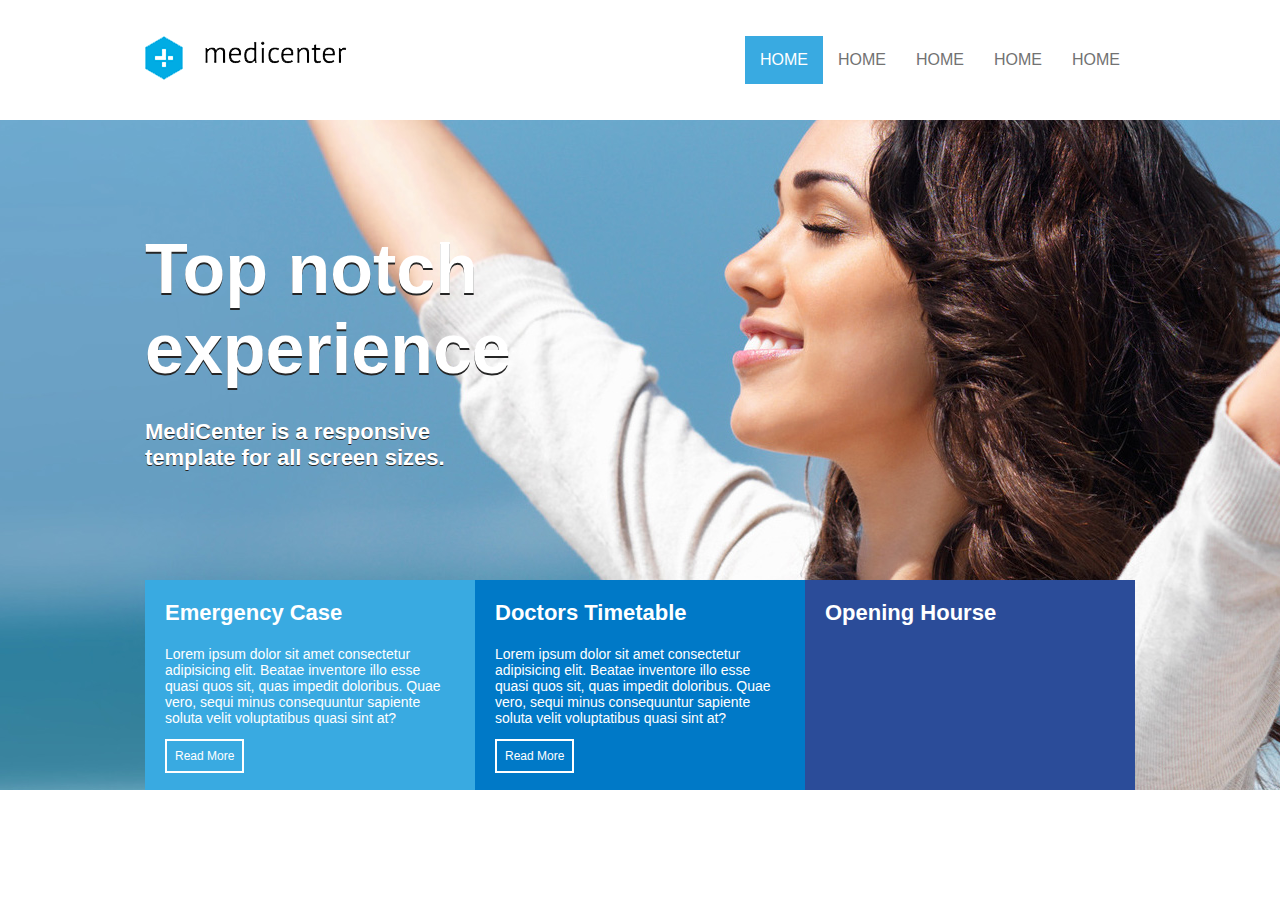
==== public/index.html @ ee2809b4 "layout completo ate o banner" ====
<!DOCTYPE html>
<html lang="pt-BR">

<head>
    <meta charset="UTF-8">
    <meta http-equiv="X-UA-Compatible" content="IE=edge">
    <meta name="viewport" content="width=device-width,user-scalable=0">
    <title>MediCenter</title>
    <link rel="stylesheet" href="./css/style.css">
</head>

<body>
    <header>
        <div class="container">
            <div class="logo">
                <a href="#"><img src="./img/logo.png" alt="logo"></a>
            </div>
            <div class="menu">
                <nav>
                    <ul>
                        <li class="ativo"><a href="#">HOME</a></li>
                        <li><a href="#">HOME</a></li>
                        <li><a href="#">HOME</a></li>
                        <li><a href="#">HOME</a></li>
                        <li><a href="#">HOME</a></li>
                    </ul>
                </nav>
            </div>
        </div>

    </header>
    <section id="banner">
        <div class="container column">
            <div class="textoBanner">
                <h1>Top notch experience</h1>
                <h2>MediCenter is a responsive template for all screen sizes.</h2>
            </div>
            <div class="cardsBanner">
                <div class="card" id="card1">
                    <h3 class="tituloCard">Emergency Case</h3>
                    <p class="descCard">Lorem ipsum dolor sit amet consectetur adipisicing elit. Beatae inventore illo esse quasi quos
                        sit, quas impedit doloribus. Quae vero, sequi minus consequuntur sapiente soluta velit
                        voluptatibus quasi sint at?</p>
                        <a href="#" class="btnCard">Read More</a>
                </div>
                <div class="card" id="card2">
                    <h3 class="tituloCard">Doctors Timetable</h3>
                    <p class="descCard">Lorem ipsum dolor sit amet consectetur adipisicing elit. Beatae inventore illo esse quasi quos
                        sit, quas impedit doloribus. Quae vero, sequi minus consequuntur sapiente soluta velit
                        voluptatibus quasi sint at?</p>
                        <a href="#" class="btnCard">Read More</a>
                </div>
                <div class="card" id="card3">
                    <h3 class="tituloCard">Opening Hourse</h3>
                </div>
            </div>
        </div>
    </section>


    <script src="./js/script.js"></script>
</body>

</html>
---- public/css/style.css ----
*{
    margin: 0;
    padding: 0;
    box-sizing: border-box;
    font-family: Arial;
}
header{
    display: flex;
    justify-content: center;
    height: 120px;
}
.container{
    width: 990px;
    display: flex;
    justify-content: space-between;
}
.logo{
    display: flex;
    align-items: center;
}
.menu{
    display: flex;
    align-items: center;
}
.ativo a, nav a:hover{
    background-color: #39aae1;
    color:#fff;
}
nav ul{
    display: flex;
}
nav li{
    list-style: none;
}
nav a{
    display: block;
    text-decoration: none;
    padding: 15px;
    text-transform: uppercase;
    color:#727272;
}
/*---------------------------*/
/*BANNER CENTRAL*/
.column{
    flex-direction: column;
}
#banner{
    display: flex;
    justify-content: center;
    background-image: url("../img/img1.jpg");
    background-position: center;
    background-size: cover;
    height: 670px;
}
#banner .textoBanner{
    display: flex;
    flex-direction: column;
    justify-content: center;
    flex: 1;
}
#banner .textoBanner h1{
    color: #fff;
    font-size: 70px;
    text-shadow: 0 2px 0 #252525;
    max-width: 350px;
}
#banner .textoBanner h2{
    color: #fff;
    font-size: 22px;
    text-shadow: 0 1px 0 #252525;
    max-width: 330px;
    margin-top: 30px;
}
#banner .cardsBanner{
    display: flex;
    background-color: brown;
    height: 210px;
}
.card{
    flex: 1;
    color: #fff;
    padding: 20px;
}
.tituloCard{
    font-size: 22px;
}
.descCard{
    font-size: 14px;
    margin: 20px 0;
   
}
.btnCard{
    border: 2px solid #fff;
    text-decoration: none;
    padding: 8px;
    margin-top: 5px;
    font-size: 12px;
    color:#fff;
}

#card1{
    background-color: #39aae1;
}
#card2{
    background-color: #0079c7;
}#card3{
    background-color: #2b4c99;
}
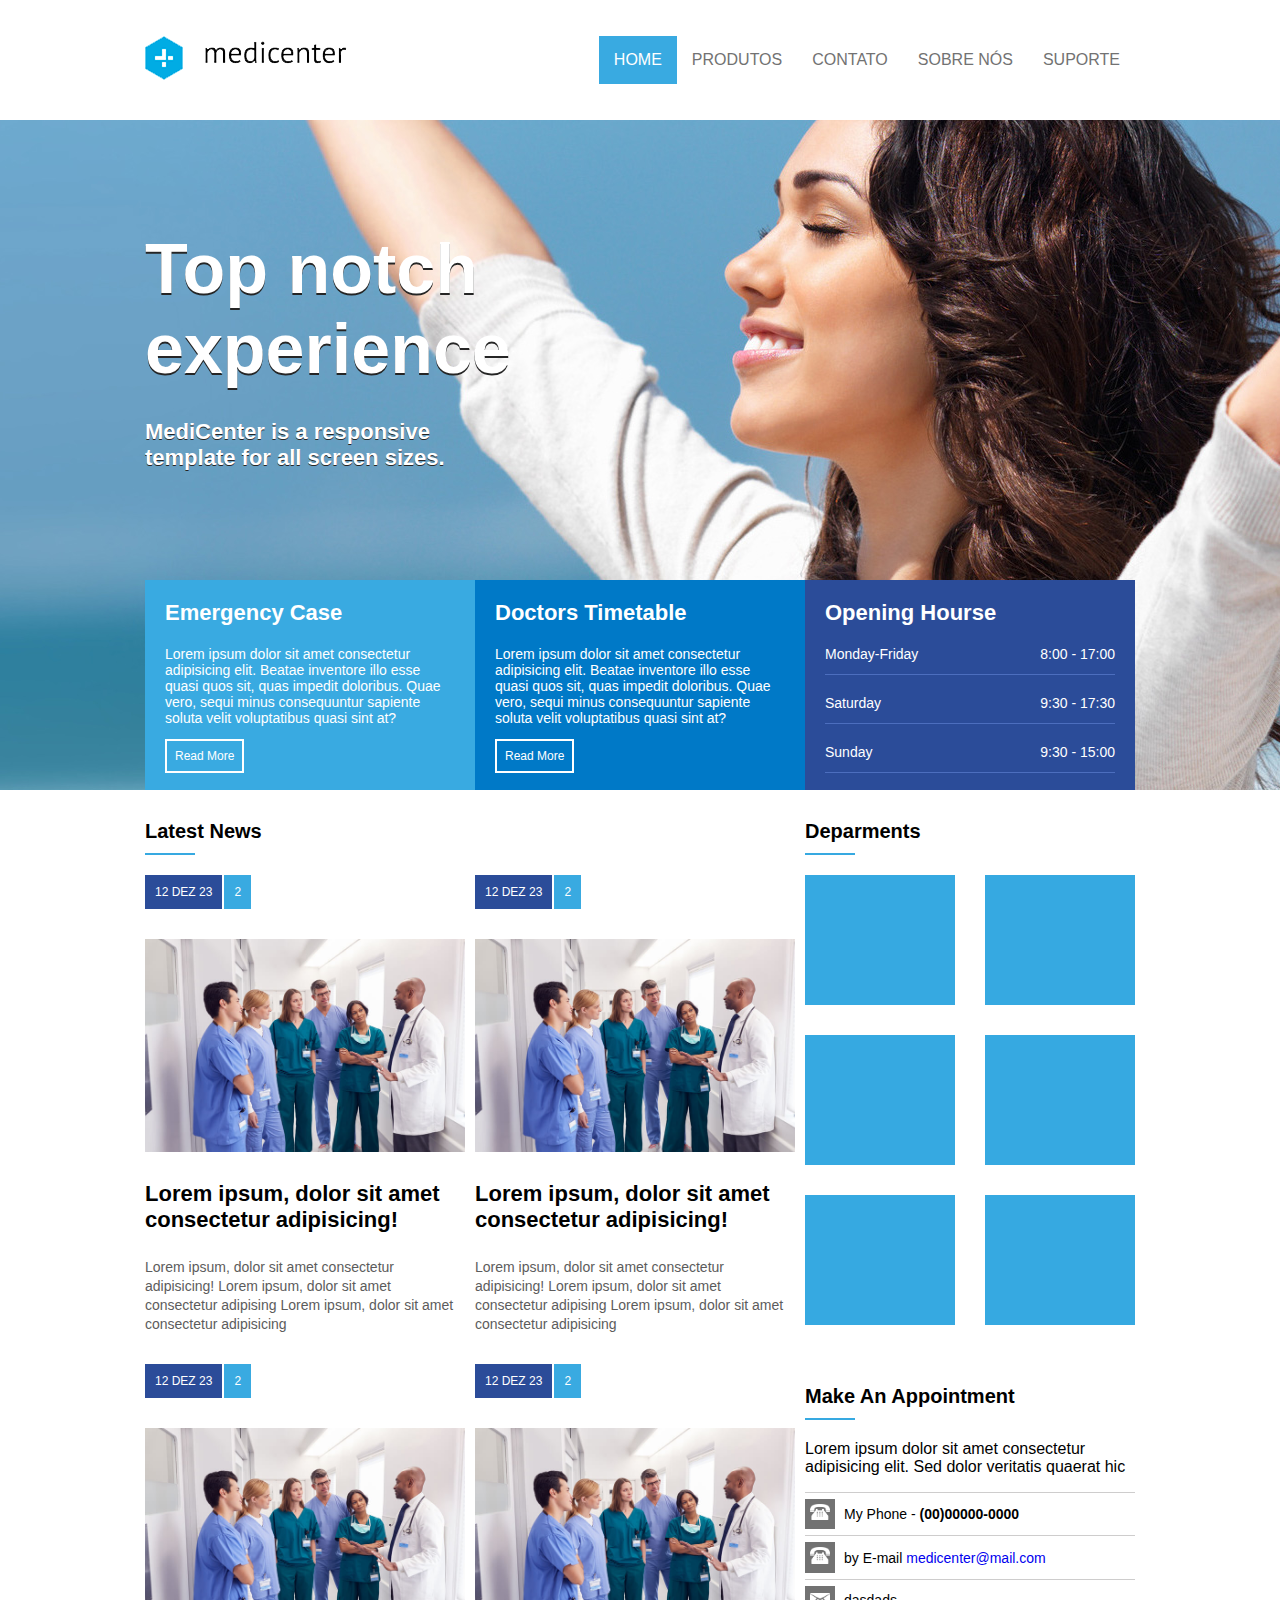
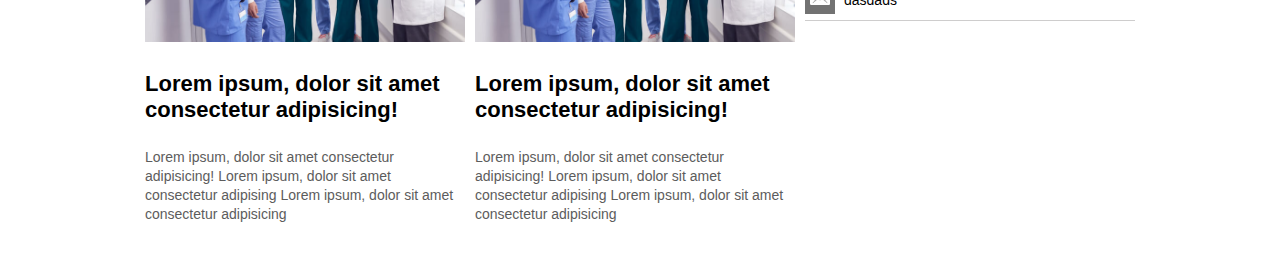
==== commit e28ad18b: "Criado aside e conteudo de artigos" ====
--- a/public/index.html
+++ b/public/index.html
@@ -19,16 +19,17 @@
                 <nav>
                     <ul>
                         <li class="ativo"><a href="#">HOME</a></li>
-                        <li><a href="#">HOME</a></li>
-                        <li><a href="#">HOME</a></li>
-                        <li><a href="#">HOME</a></li>
-                        <li><a href="#">HOME</a></li>
+                        <li><a href="#">PRODUTOS</a></li>
+                        <li><a href="#">CONTATO</a></li>
+                        <li><a href="#">SOBRE NÓS</a></li>
+                        <li><a href="#">SUPORTE</a></li>
                     </ul>
                 </nav>
             </div>
         </div>
 
     </header>
+    <!--AREA DO BANNER -->
     <section id="banner">
         <div class="container column">
             <div class="textoBanner">
@@ -38,24 +39,194 @@
             <div class="cardsBanner">
                 <div class="card" id="card1">
                     <h3 class="tituloCard">Emergency Case</h3>
-                    <p class="descCard">Lorem ipsum dolor sit amet consectetur adipisicing elit. Beatae inventore illo esse quasi quos
+                    <p class="descCard">Lorem ipsum dolor sit amet consectetur adipisicing elit. Beatae inventore illo
+                        esse quasi quos
                         sit, quas impedit doloribus. Quae vero, sequi minus consequuntur sapiente soluta velit
                         voluptatibus quasi sint at?</p>
-                        <a href="#" class="btnCard">Read More</a>
+                    <a href="#" class="btnCard">Read More</a>
                 </div>
                 <div class="card" id="card2">
                     <h3 class="tituloCard">Doctors Timetable</h3>
-                    <p class="descCard">Lorem ipsum dolor sit amet consectetur adipisicing elit. Beatae inventore illo esse quasi quos
+                    <p class="descCard">Lorem ipsum dolor sit amet consectetur adipisicing elit. Beatae inventore illo
+                        esse quasi quos
                         sit, quas impedit doloribus. Quae vero, sequi minus consequuntur sapiente soluta velit
                         voluptatibus quasi sint at?</p>
-                        <a href="#" class="btnCard">Read More</a>
+                    <a href="#" class="btnCard">Read More</a>
                 </div>
                 <div class="card" id="card3">
                     <h3 class="tituloCard">Opening Hourse</h3>
+                    <div class="descCard descCard3">
+                        <span>Monday-Friday</span>
+                        <span>8:00 - 17:00</span>
+                    </div>
+                    <div class="descCard descCard3">
+                        <span>Saturday </span>
+                        <span>9:30 - 17:30</span>
+                    </div>
+                    <div class="descCard descCard3">
+                        <span>Sunday</span>
+                        <span>9:30 - 15:00</span>
+                    </div>
                 </div>
             </div>
         </div>
     </section>
+    <!-- -->
+    <!--AREA PRINCIPAL DA PAGINA-->
+    <section id="conteudoPrincipal">
+        <div class="container">
+            <section id="boxArtigos">
+                <!--TITULO NOTICAS(ARTIGOS)-->
+                <div class="artigo">
+                    <div class="boxTituloCp">
+                        <span>Latest News</span>
+                        <div class="barraTituloCp"></div>
+                    </div>
+                    <div id="boxConteudoArtigos">
+                        <article>
+                            <a href="">
+                            <div class="boxDataArtigo">
+                                <div class="dataArtigo">12 DEZ 23</div>
+                                <div class="comentArtigo">2</div>
+                            </div>
+
+                            <div class="thumbnail_artigo">
+                                <img src="./img/imgArtigo.jpg" />
+                            </div>
+                            <div class="tituloArtigo">
+                                <span>Lorem ipsum, dolor sit amet consectetur adipisicing!</span>
+                            </div>
+                            <div class="resumoArtigo">
+                                <p>Lorem ipsum, dolor sit amet consectetur adipisicing!
+                                    Lorem ipsum, dolor sit amet consectetur adipising
+                                    Lorem ipsum, dolor sit amet consectetur adipisicing
+                                </p>
+                            </div>
+                        </a>
+                        </article>
+                        <article>
+                            <a href="">
+                            <div class="boxDataArtigo">
+                                <div class="dataArtigo">12 DEZ 23</div>
+                                <div class="comentArtigo">2</div>
+                            </div>
+
+                            <div class="thumbnail_artigo">
+                                <img src="./img/imgArtigo.jpg" />
+                            </div>
+                            <div class="tituloArtigo">
+                                <span>Lorem ipsum, dolor sit amet consectetur adipisicing!</span>
+                            </div>
+                            <div class="resumoArtigo">
+                                <p>Lorem ipsum, dolor sit amet consectetur adipisicing!
+                                    Lorem ipsum, dolor sit amet consectetur adipising
+                                    Lorem ipsum, dolor sit amet consectetur adipisicing
+                                </p>
+                            </div>
+                        </a>
+                        </article>
+                        <article>
+                            <a href="">
+                            <div class="boxDataArtigo">
+                                <div class="dataArtigo">12 DEZ 23</div>
+                                <div class="comentArtigo">2</div>
+                            </div>
+
+                            <div class="thumbnail_artigo">
+                                <img src="./img/imgArtigo.jpg" />
+                            </div>
+                            <div class="tituloArtigo">
+                                <span>Lorem ipsum, dolor sit amet consectetur adipisicing!</span>
+                            </div>
+                            <div class="resumoArtigo">
+                                <p>Lorem ipsum, dolor sit amet consectetur adipisicing!
+                                    Lorem ipsum, dolor sit amet consectetur adipising
+                                    Lorem ipsum, dolor sit amet consectetur adipisicing
+                                </p>
+                            </div>
+                        </a>
+                        </article>
+                        <article>
+                            <a href="">
+                            <div class="boxDataArtigo">
+                                <div class="dataArtigo">12 DEZ 23</div>
+                                <div class="comentArtigo">2</div>
+                            </div>
+
+                            <div class="thumbnail_artigo">
+                                <img src="./img/imgArtigo.jpg" />
+                            </div>
+                            <div class="tituloArtigo">
+                                <span>Lorem ipsum, dolor sit amet consectetur adipisicing!</span>
+                            </div>
+                            <div class="resumoArtigo">
+                                <p>Lorem ipsum, dolor sit amet consectetur adipisicing!
+                                    Lorem ipsum, dolor sit amet consectetur adipising
+                                    Lorem ipsum, dolor sit amet consectetur adipisicing
+                                </p>
+                            </div>
+                        </a>
+                        </article>
+                    </div>
+                </div>
+
+
+            </section>
+
+            <!--AREA DO ASIDE-->
+            <aside>
+                <div class="containerWidget">
+                    <div class="boxTituloCp">
+                        <span>Deparments</span>
+                        <div class="barraTituloCp"></div>
+                    </div>
+
+                    <div class="boxConteudoWidget">
+                        <div class="blocos"></div>
+                        <div class="blocos"></div>
+                        <div class="blocos"></div>
+                        <div class="blocos"></div>
+                        <div class="blocos"></div>
+                        <div class="blocos"></div>
+                    </div>
+                </div>
+                <div class="containerWidget">
+                    <div class="boxTituloCp">
+                        <span>Make An Appointment</span>
+                        <div class="barraTituloCp"></div>
+                    </div>
+                    <div class="boxConteudoWidget">
+                        <div id="descMake">
+                            <p>Lorem ipsum dolor sit amet consectetur
+                                adipisicing elit. Sed dolor veritatis quaerat hic
+                            </p>
+                        </div>
+                        <div id="containerContato">
+                            <div class="boxContato">
+                                <div class="iconContato">
+                                    <img src="./img/icon_phone.png" alt="iconContato" />
+                                </div>
+                                <span>My Phone - <strong>(00)00000-0000</strong></span>
+                            </div>
+                            <div class="boxContato">
+                                <div class="iconContato">
+                                    <img src="./img/icon_phone.png" alt="iconContato" />
+                                </div>
+                                <span>by E-mail <a href="#">medicenter@mail.com</a></span>
+                            </div>
+                            <div class="boxContato">
+                                <div class="iconContato">
+                                    <img src="./img/icon_mail.png" alt="iconContato" />
+                                </div>
+                                <span>dasdads</span>
+                            </div>
+                        </div>
+                    </div>
+                </div>
+            </aside>
+
+        </div>
+    </section>
 
 
     <script src="./js/script.js"></script>
--- a/public/css/style.css
+++ b/public/css/style.css
@@ -97,6 +97,14 @@
     font-size: 12px;
     color:#fff;
 }
+.descCard3{
+    display: flex;
+    justify-content: space-between;
+    align-items: center;
+    border-bottom: 1px solid #4c6ebe;
+    padding-bottom: 12px;
+
+}
 
 #card1{
     background-color: #39aae1;
@@ -105,4 +113,135 @@
     background-color: #0079c7;
 }#card3{
     background-color: #2b4c99;
-}+}
+/*------------------------------------------------*/
+/*ASIDE*/
+/*TITULOS DO BOX PRINCIPAL*/
+.boxTituloCp{
+    display: flex;
+    flex-direction: column;
+    justify-content: start;
+    margin-top: 30px;
+    margin-bottom: 20px;
+}
+.boxTituloCp span{
+    color: #000;
+    font-size: 20px;
+    font-weight: bold;
+}
+.barraTituloCp{
+    width: 50px;
+    height: 2px;
+    background-color: #36a9e1;
+    margin-top: 10px;
+}
+/*---------------------------------------------------*/
+/*CONTEUDO PRINCIPAL DO SITE*/
+#conteudoPrincipal{
+    display: flex;
+    justify-content: center;
+}
+#conteudoPrincipal #boxArtigos{
+    flex: 2;
+}
+
+#conteudoPrincipal aside{
+    flex: 1;
+}
+
+.boxConteudoWidget {
+    display: flex;
+    flex-wrap: wrap;
+    justify-content: space-between;
+}
+.boxConteudoWidget .blocos{
+    width: 150px;
+    height: 130px;
+    background-color:  #36a9e1;
+    margin-bottom: 30px;
+}
+#containerContato{
+    display: flex;
+    flex-direction: column;
+    justify-content: space-between;
+    width: 100%;
+}
+.boxContato{
+    display: flex;
+    justify-content: start;
+    align-items: center;
+    border-bottom: 1px solid #cecdcd;
+    padding: 6px 0;
+}
+.boxContato span,.boxContato strong{
+    font-size: 14px;
+}
+.boxContato .iconContato{
+    background-color: #727272;
+    width: 30px;
+    padding: 5px;
+    margin-right: 9px;
+}
+.iconContato img{
+    width: 100%;
+}
+.boxContato span a{
+    text-decoration: none;
+}
+#descMake{
+    border-bottom: 1px solid #cecdcd;
+}
+#descMake p{
+    margin-bottom: 16px;
+    font-size: 16px;
+}
+
+
+/*SECAO DOS ARTIGOS*/
+#boxConteudoArtigos{
+    display: flex;
+    flex-wrap: wrap;
+}
+article{
+    flex: 1;    
+    min-width: 300px;
+    margin-right: 10px;
+}
+article a{
+    text-decoration: none;
+}
+article .boxDataArtigo{
+    display: flex;
+}
+article .dataArtigo{
+    background-color: #2b4c99;
+    color: #fff;
+    font-size: 12px;
+    padding: 10px;
+    margin-right: 2px;
+}
+article .comentArtigo{
+    background-color: #39aae1;
+    color: #fff;
+    font-size: 12px;
+    padding: 10px;
+}
+article .thumbnail_artigo{
+    margin-top: 30px;
+}
+article .thumbnail_artigo img{
+    width: 100%;
+    height: auto;
+}
+article .tituloArtigo{
+    margin: 25px 0;
+    font-size: 22px;
+    font-weight: bold;
+    color:#000;
+}
+article .resumoArtigo{
+    font-size: 14px;
+    color: #5c5c5c;
+    line-height: 19px;
+    margin-bottom: 30px;
+}
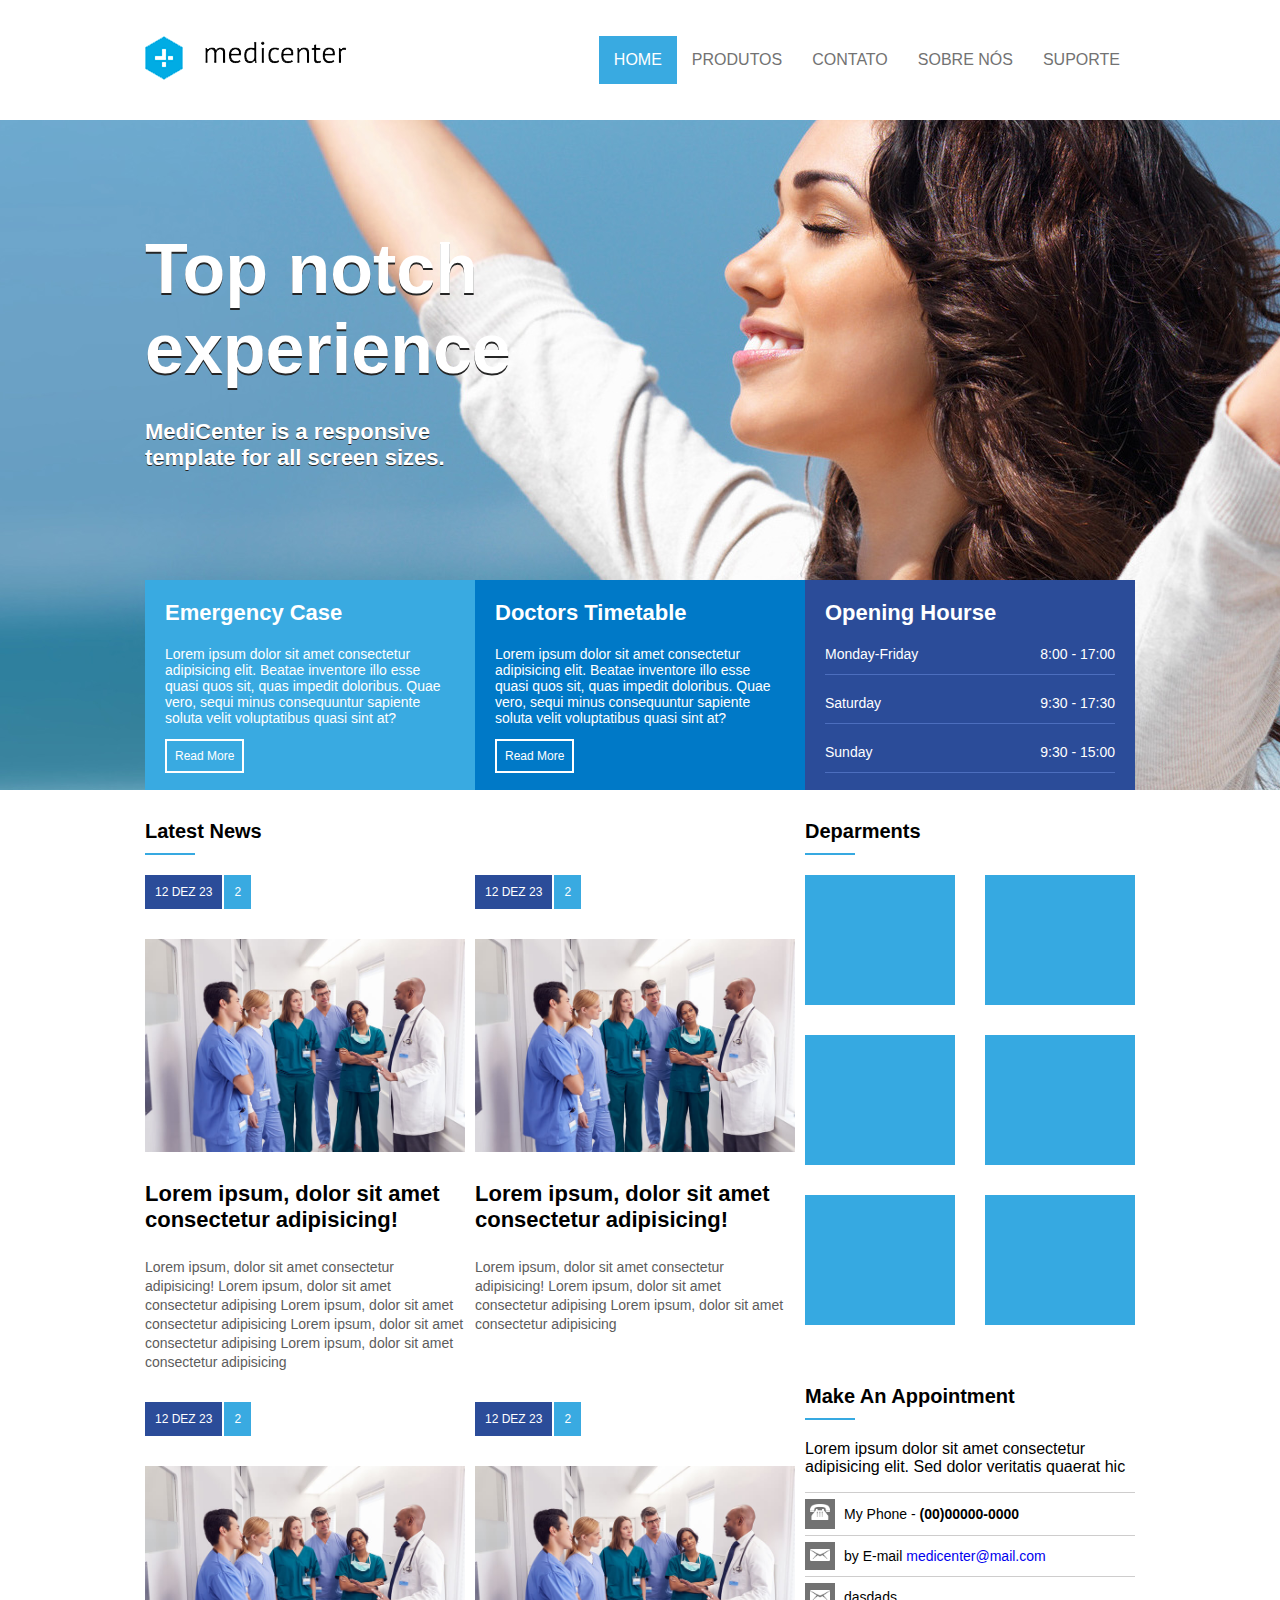
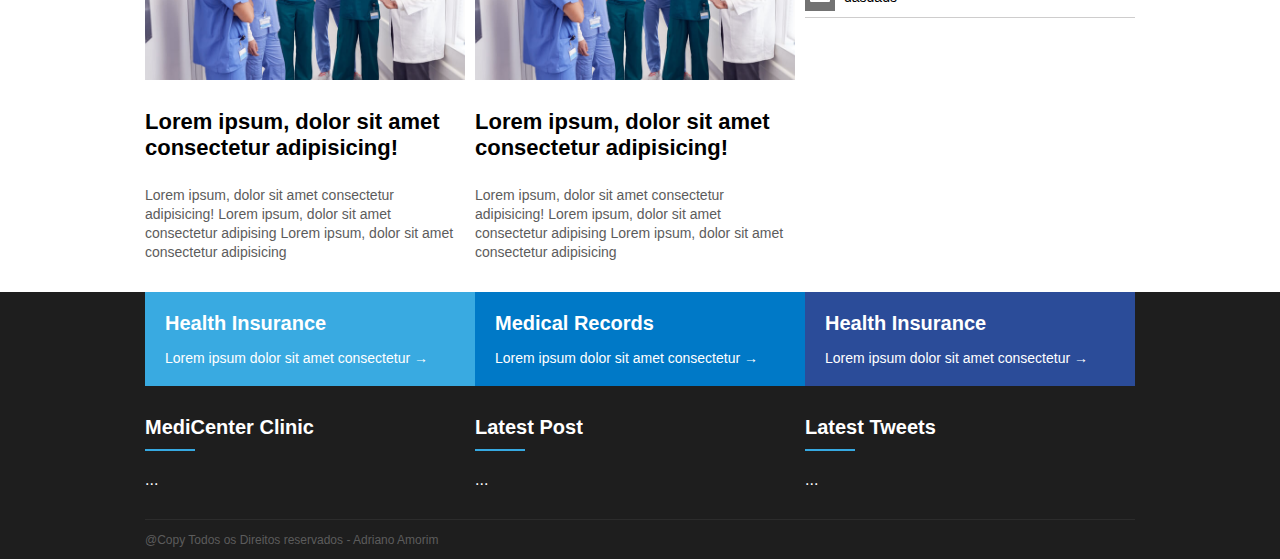
==== commit 566c2a48: "Implementando o Footer" ====
--- a/public/index.html
+++ b/public/index.html
@@ -100,6 +100,8 @@
                                 <p>Lorem ipsum, dolor sit amet consectetur adipisicing!
                                     Lorem ipsum, dolor sit amet consectetur adipising
                                     Lorem ipsum, dolor sit amet consectetur adipisicing
+                                    Lorem ipsum, dolor sit amet consectetur adipising
+                                    Lorem ipsum, dolor sit amet consectetur adipisicing
                                 </p>
                             </div>
                         </a>
@@ -204,19 +206,19 @@
                         <div id="containerContato">
                             <div class="boxContato">
                                 <div class="iconContato">
-                                    <img src="./img/icon_phone.png" alt="iconContato" />
+                                    <img src="./img/icon_phone.png" alt="iconTel" />
                                 </div>
                                 <span>My Phone - <strong>(00)00000-0000</strong></span>
                             </div>
                             <div class="boxContato">
                                 <div class="iconContato">
-                                    <img src="./img/icon_phone.png" alt="iconContato" />
+                                    <img src="./img/icon_mail.png" alt="iconMail" />
                                 </div>
                                 <span>by E-mail <a href="#">medicenter@mail.com</a></span>
                             </div>
                             <div class="boxContato">
                                 <div class="iconContato">
-                                    <img src="./img/icon_mail.png" alt="iconContato" />
+                                    <img src="./img/icon_mail.png" alt="iconForm" />
                                 </div>
                                 <span>dasdads</span>
                             </div>
@@ -227,6 +229,56 @@
 
         </div>
     </section>
+    <footer>
+        <div class="container column">
+            <div class="cardsFooter">
+                <div id="cardFt1">
+                    <span class="tituloCardFt">Health Insurance </span>
+                    <span class="textCardFt">Lorem ipsum dolor sit amet consectetur  &rarr; </span>
+                </div>
+                <div id="cardFt2">
+                    <span class="tituloCardFt">Medical Records </span>
+                    <span class="textCardFt">Lorem ipsum dolor sit amet consectetur  &rarr; </span>
+                </div>
+                <div id="cardFt3">
+                    <span class="tituloCardFt">Health Insurance </span>
+                    <span class="textCardFt">Lorem ipsum dolor sit amet consectetur  &rarr; </span>
+                </div>
+            </div>
+            <div class="areaFooter">
+                <div id="areaFt1">
+                    <div class="boxTituloCp">
+                        <span>MediCenter Clinic</span>
+                        <div class="barraTituloCp"></div>
+                    </div>
+                    <div class="boxConteudoWidget">
+                        ...
+                    </div>
+                </div>
+                <div id="areaFt2">
+                    <div class="boxTituloCp">
+                        <span>Latest Post</span>
+                        <div class="barraTituloCp"></div>
+                    </div>
+                     <div class="boxConteudoWidget">
+                        ...
+                    </div>
+                </div>
+                <div id="areaFt3">
+                    <div class="boxTituloCp">
+                        <span>Latest Tweets</span>
+                        <div class="barraTituloCp"></div>
+                    </div>
+                     <div class="boxConteudoWidget">
+                        ...
+                    </div>
+                </div>
+            </div>
+            <div id="footerCreditos">
+                <span>@Copy Todos os Direitos reservados - Adriano Amorim</span>
+            </div>
+        </div>
+    </footer>
 
 
     <script src="./js/script.js"></script>
--- a/public/css/style.css
+++ b/public/css/style.css
@@ -245,3 +245,61 @@
     line-height: 19px;
     margin-bottom: 30px;
 }
+/*-----------------------*/
+/*FOOTER*/
+footer{
+    display: flex;
+    justify-content: center;
+    background-color: #1e1e1e;
+}
+
+.cardsFooter{
+    display: flex;
+    width: 100%;
+}
+.cardsFooter .tituloCardFt{
+    color: #fff;
+    font-size: 20px;
+    font-weight: bold;
+    margin-bottom: 15px;
+}
+.cardsFooter .textCardFt{
+    font-size: 14px;
+    font-weight: 400;
+}
+#cardFt1,#cardFt2,#cardFt3{
+    flex:1;
+    display: flex;
+flex-direction: column;
+    color:#fff;
+    padding: 20px;
+}
+#cardFt1{
+    background-color: #39aae1;
+}
+#cardFt2{
+    background-color: #0079c7;
+}#cardFt3{
+    background-color: #2b4c99;
+}
+
+.areaFooter{
+    display: flex;
+    width: 100%;
+}
+#areaFt1,#areaFt2,#areaFt3{
+    flex: 1;
+    color: #fff;
+
+}
+footer .boxTituloCp span{
+    color: #fff;
+}
+footer #footerCreditos{
+    border-top: 1px solid #2c2c2c;
+    height: 40px;
+    color: #5c5c5c;
+    line-height: 40px;
+    font-size: 12px;
+    margin-top: 30px;
+}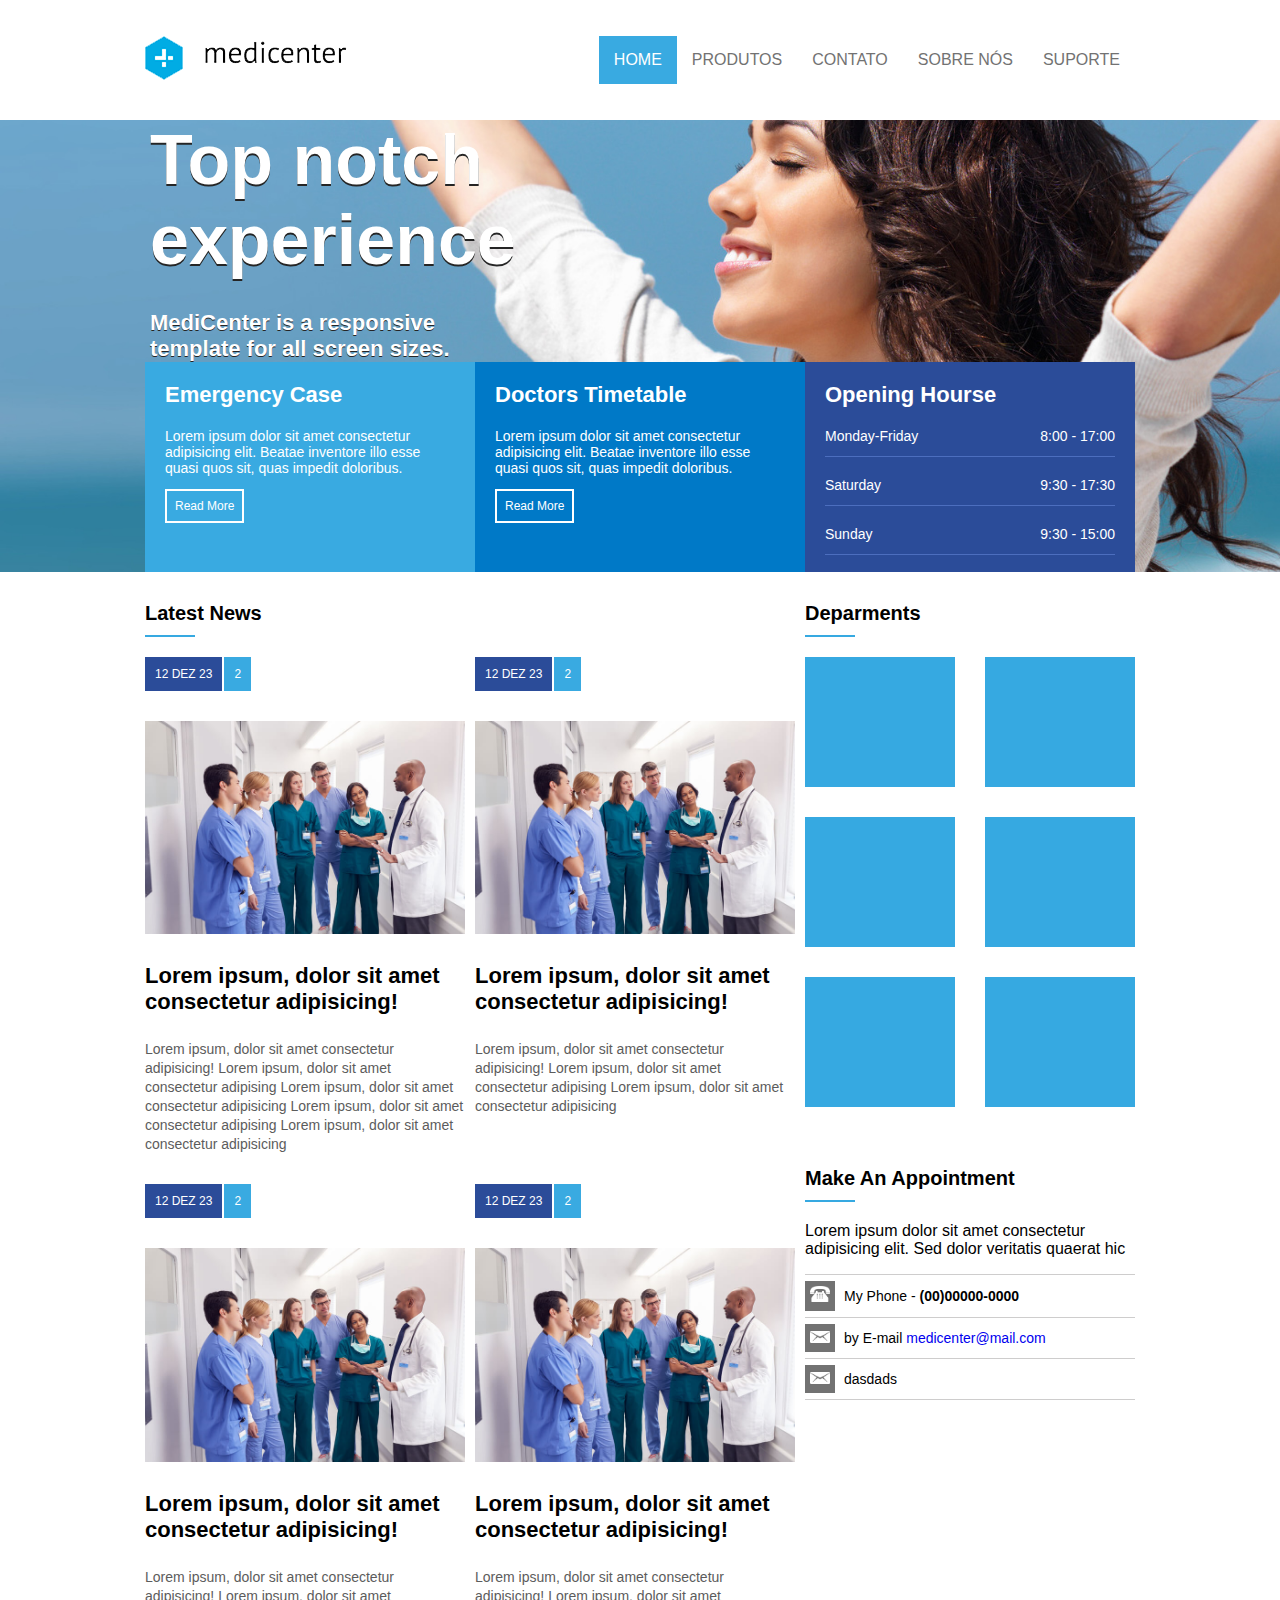
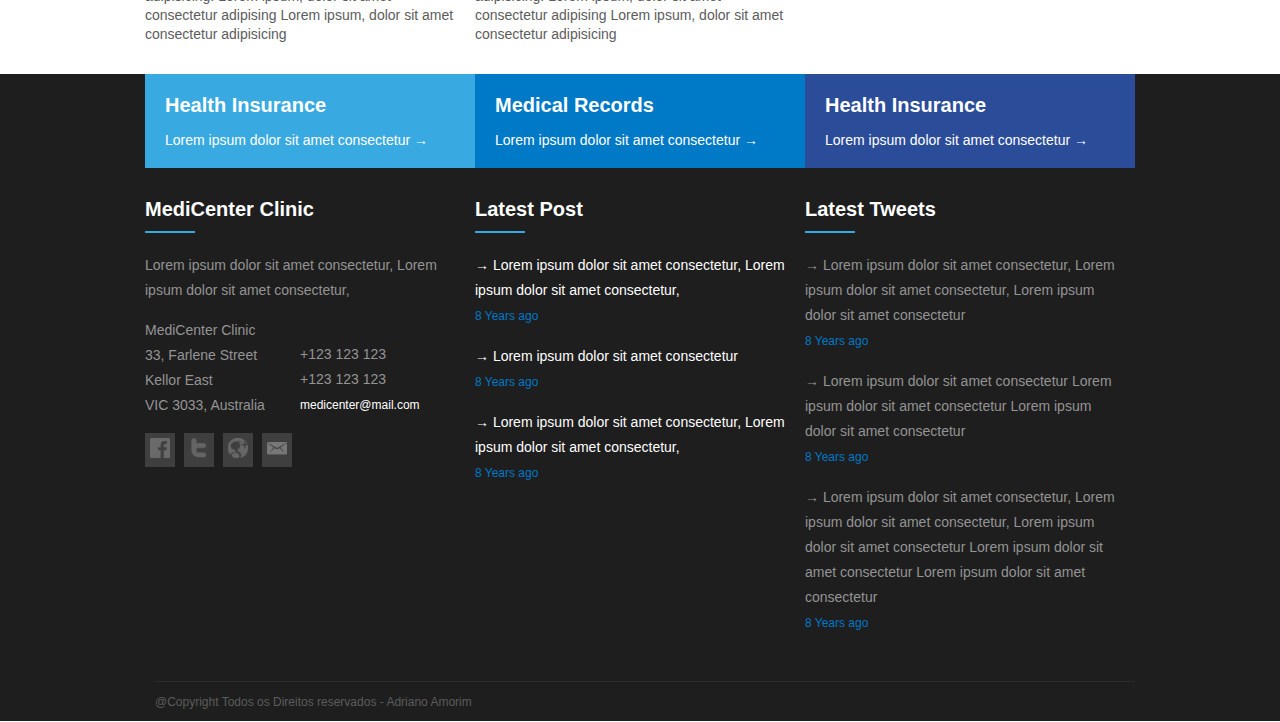
==== commit c94bb360: "responsividade do site ok" ====
--- a/public/index.html
+++ b/public/index.html
@@ -41,16 +41,14 @@
                     <h3 class="tituloCard">Emergency Case</h3>
                     <p class="descCard">Lorem ipsum dolor sit amet consectetur adipisicing elit. Beatae inventore illo
                         esse quasi quos
-                        sit, quas impedit doloribus. Quae vero, sequi minus consequuntur sapiente soluta velit
-                        voluptatibus quasi sint at?</p>
+                        sit, quas impedit doloribus. </p>
                     <a href="#" class="btnCard">Read More</a>
                 </div>
                 <div class="card" id="card2">
                     <h3 class="tituloCard">Doctors Timetable</h3>
                     <p class="descCard">Lorem ipsum dolor sit amet consectetur adipisicing elit. Beatae inventore illo
                         esse quasi quos
-                        sit, quas impedit doloribus. Quae vero, sequi minus consequuntur sapiente soluta velit
-                        voluptatibus quasi sint at?</p>
+                        sit, quas impedit doloribus.</p>
                     <a href="#" class="btnCard">Read More</a>
                 </div>
                 <div class="card" id="card3">
@@ -85,89 +83,89 @@
                     <div id="boxConteudoArtigos">
                         <article>
                             <a href="">
-                            <div class="boxDataArtigo">
-                                <div class="dataArtigo">12 DEZ 23</div>
-                                <div class="comentArtigo">2</div>
-                            </div>
-
-                            <div class="thumbnail_artigo">
-                                <img src="./img/imgArtigo.jpg" />
-                            </div>
-                            <div class="tituloArtigo">
-                                <span>Lorem ipsum, dolor sit amet consectetur adipisicing!</span>
-                            </div>
-                            <div class="resumoArtigo">
-                                <p>Lorem ipsum, dolor sit amet consectetur adipisicing!
-                                    Lorem ipsum, dolor sit amet consectetur adipising
-                                    Lorem ipsum, dolor sit amet consectetur adipisicing
-                                    Lorem ipsum, dolor sit amet consectetur adipising
-                                    Lorem ipsum, dolor sit amet consectetur adipisicing
-                                </p>
-                            </div>
-                        </a>
+                                <div class="boxDataArtigo">
+                                    <div class="dataArtigo">12 DEZ 23</div>
+                                    <div class="comentArtigo">2</div>
+                                </div>
+
+                                <div class="thumbnail_artigo">
+                                    <img src="./img/imgArtigo.jpg" />
+                                </div>
+                                <div class="tituloArtigo">
+                                    <span>Lorem ipsum, dolor sit amet consectetur adipisicing!</span>
+                                </div>
+                                <div class="resumoArtigo">
+                                    <p>Lorem ipsum, dolor sit amet consectetur adipisicing!
+                                        Lorem ipsum, dolor sit amet consectetur adipising
+                                        Lorem ipsum, dolor sit amet consectetur adipisicing
+                                        Lorem ipsum, dolor sit amet consectetur adipising
+                                        Lorem ipsum, dolor sit amet consectetur adipisicing
+                                    </p>
+                                </div>
+                            </a>
                         </article>
                         <article>
                             <a href="">
-                            <div class="boxDataArtigo">
-                                <div class="dataArtigo">12 DEZ 23</div>
-                                <div class="comentArtigo">2</div>
-                            </div>
-
-                            <div class="thumbnail_artigo">
-                                <img src="./img/imgArtigo.jpg" />
-                            </div>
-                            <div class="tituloArtigo">
-                                <span>Lorem ipsum, dolor sit amet consectetur adipisicing!</span>
-                            </div>
-                            <div class="resumoArtigo">
-                                <p>Lorem ipsum, dolor sit amet consectetur adipisicing!
-                                    Lorem ipsum, dolor sit amet consectetur adipising
-                                    Lorem ipsum, dolor sit amet consectetur adipisicing
-                                </p>
-                            </div>
-                        </a>
+                                <div class="boxDataArtigo">
+                                    <div class="dataArtigo">12 DEZ 23</div>
+                                    <div class="comentArtigo">2</div>
+                                </div>
+
+                                <div class="thumbnail_artigo">
+                                    <img src="./img/imgArtigo.jpg" />
+                                </div>
+                                <div class="tituloArtigo">
+                                    <span>Lorem ipsum, dolor sit amet consectetur adipisicing!</span>
+                                </div>
+                                <div class="resumoArtigo">
+                                    <p>Lorem ipsum, dolor sit amet consectetur adipisicing!
+                                        Lorem ipsum, dolor sit amet consectetur adipising
+                                        Lorem ipsum, dolor sit amet consectetur adipisicing
+                                    </p>
+                                </div>
+                            </a>
                         </article>
                         <article>
                             <a href="">
-                            <div class="boxDataArtigo">
-                                <div class="dataArtigo">12 DEZ 23</div>
-                                <div class="comentArtigo">2</div>
-                            </div>
-
-                            <div class="thumbnail_artigo">
-                                <img src="./img/imgArtigo.jpg" />
-                            </div>
-                            <div class="tituloArtigo">
-                                <span>Lorem ipsum, dolor sit amet consectetur adipisicing!</span>
-                            </div>
-                            <div class="resumoArtigo">
-                                <p>Lorem ipsum, dolor sit amet consectetur adipisicing!
-                                    Lorem ipsum, dolor sit amet consectetur adipising
-                                    Lorem ipsum, dolor sit amet consectetur adipisicing
-                                </p>
-                            </div>
-                        </a>
+                                <div class="boxDataArtigo">
+                                    <div class="dataArtigo">12 DEZ 23</div>
+                                    <div class="comentArtigo">2</div>
+                                </div>
+
+                                <div class="thumbnail_artigo">
+                                    <img src="./img/imgArtigo.jpg" />
+                                </div>
+                                <div class="tituloArtigo">
+                                    <span>Lorem ipsum, dolor sit amet consectetur adipisicing!</span>
+                                </div>
+                                <div class="resumoArtigo">
+                                    <p>Lorem ipsum, dolor sit amet consectetur adipisicing!
+                                        Lorem ipsum, dolor sit amet consectetur adipising
+                                        Lorem ipsum, dolor sit amet consectetur adipisicing
+                                    </p>
+                                </div>
+                            </a>
                         </article>
                         <article>
                             <a href="">
-                            <div class="boxDataArtigo">
-                                <div class="dataArtigo">12 DEZ 23</div>
-                                <div class="comentArtigo">2</div>
-                            </div>
-
-                            <div class="thumbnail_artigo">
-                                <img src="./img/imgArtigo.jpg" />
-                            </div>
-                            <div class="tituloArtigo">
-                                <span>Lorem ipsum, dolor sit amet consectetur adipisicing!</span>
-                            </div>
-                            <div class="resumoArtigo">
-                                <p>Lorem ipsum, dolor sit amet consectetur adipisicing!
-                                    Lorem ipsum, dolor sit amet consectetur adipising
-                                    Lorem ipsum, dolor sit amet consectetur adipisicing
-                                </p>
-                            </div>
-                        </a>
+                                <div class="boxDataArtigo">
+                                    <div class="dataArtigo">12 DEZ 23</div>
+                                    <div class="comentArtigo">2</div>
+                                </div>
+
+                                <div class="thumbnail_artigo">
+                                    <img src="./img/imgArtigo.jpg" />
+                                </div>
+                                <div class="tituloArtigo">
+                                    <span>Lorem ipsum, dolor sit amet consectetur adipisicing!</span>
+                                </div>
+                                <div class="resumoArtigo">
+                                    <p>Lorem ipsum, dolor sit amet consectetur adipisicing!
+                                        Lorem ipsum, dolor sit amet consectetur adipising
+                                        Lorem ipsum, dolor sit amet consectetur adipisicing
+                                    </p>
+                                </div>
+                            </a>
                         </article>
                     </div>
                 </div>
@@ -234,15 +232,15 @@
             <div class="cardsFooter">
                 <div id="cardFt1">
                     <span class="tituloCardFt">Health Insurance </span>
-                    <span class="textCardFt">Lorem ipsum dolor sit amet consectetur  &rarr; </span>
+                    <span class="textCardFt">Lorem ipsum dolor sit amet consectetur &rarr; </span>
                 </div>
                 <div id="cardFt2">
                     <span class="tituloCardFt">Medical Records </span>
-                    <span class="textCardFt">Lorem ipsum dolor sit amet consectetur  &rarr; </span>
+                    <span class="textCardFt">Lorem ipsum dolor sit amet consectetur &rarr; </span>
                 </div>
                 <div id="cardFt3">
                     <span class="tituloCardFt">Health Insurance </span>
-                    <span class="textCardFt">Lorem ipsum dolor sit amet consectetur  &rarr; </span>
+                    <span class="textCardFt">Lorem ipsum dolor sit amet consectetur &rarr; </span>
                 </div>
             </div>
             <div class="areaFooter">
@@ -251,8 +249,45 @@
                         <span>MediCenter Clinic</span>
                         <div class="barraTituloCp"></div>
                     </div>
-                    <div class="boxConteudoWidget">
-                        ...
+                    <div class="boxConteudoFooter">
+                        <div class="textConteudoFt">
+                            <p> Lorem ipsum dolor sit amet consectetur,
+                                Lorem ipsum dolor sit amet consectetur,</p>
+                        </div>
+                        <div class="textConteudoFt flexRow">
+                            <p> MediCenter Clinic<br />
+                                33, Farlene Street<br />
+                                Kellor East<br />
+                                VIC 3033, Australia
+                            </p>
+                            <p> +123 123 123<br />
+                                +123 123 123<br />
+                                <a href="">medicenter@mail.com</a>
+                            </p>
+                        </div>
+                        <div class="flexRow">
+                            <a href="" target="_blank">
+                            <div class="iconContato" style="opacity: 0.4;">
+                                <img src="./img/icon_fb.png" alt="icon">
+                            </div>
+                        </a>
+                        <a href="" target="_blank">
+                            <div class="iconContato" style="opacity: 0.4;">
+                                <img src="./img/icon_tt.png" alt="icon">
+                            </div>
+                        </a>
+                        <a href="" target="_blank">
+                            <div class="iconContato" style="opacity: 0.4;">
+                                <img src="./img/icon_google.png" alt="icon">
+                            </div>
+                        </a>
+                        <a href="" target="_blank">
+                            <div class="iconContato" style="opacity: 0.4;">
+                                <img src="./img/icon_mailFt.png" alt="icon">
+                            </div>
+                            </a>
+                        </div>
+
                     </div>
                 </div>
                 <div id="areaFt2">
@@ -260,8 +295,27 @@
                         <span>Latest Post</span>
                         <div class="barraTituloCp"></div>
                     </div>
-                     <div class="boxConteudoWidget">
-                        ...
+                    <div class="boxConteudoFooter">
+                        <div class="textConteudoFt">
+                            <p>
+                                &rarr; Lorem ipsum dolor sit amet consectetur,
+                                Lorem ipsum dolor sit amet consectetur,
+                            </p>
+                            <a href="#">8 Years ago</a>
+                        </div>
+                        <div class="textConteudoFt">
+                            <p>
+                                &rarr; Lorem ipsum dolor sit amet consectetur
+                            </p>
+                            <a href="#">8 Years ago</a>
+                        </div>
+                        <div class="textConteudoFt">
+                            <p>
+                                &rarr; Lorem ipsum dolor sit amet consectetur,
+                                Lorem ipsum dolor sit amet consectetur,
+                            </p>
+                            <a href="#">8 Years ago</a>
+                        </div>
                     </div>
                 </div>
                 <div id="areaFt3">
@@ -269,13 +323,39 @@
                         <span>Latest Tweets</span>
                         <div class="barraTituloCp"></div>
                     </div>
-                     <div class="boxConteudoWidget">
-                        ...
+                    <div class="boxConteudoFooter">
+                        <div class="textConteudoFt">
+                            <p>
+                                &rarr; Lorem ipsum dolor sit amet consectetur,
+                                Lorem ipsum dolor sit amet consectetur,
+                                Lorem ipsum dolor sit amet consectetur
+                            </p>
+                            <a href="#">8 Years ago</a>
+                        </div>
+                        <div class="textConteudoFt">
+                            <p>
+                                &rarr; Lorem ipsum dolor sit amet consectetur
+                                Lorem ipsum dolor sit amet consectetur
+                                Lorem ipsum dolor sit amet consectetur
+                            </p>
+                            <a href="#">8 Years ago</a>
+                        </div>
+                        <div class="textConteudoFt">
+                            <p>
+                                &rarr; Lorem ipsum dolor sit amet consectetur,
+                                Lorem ipsum dolor sit amet consectetur,
+                                Lorem ipsum dolor sit amet consectetur
+                                Lorem ipsum dolor sit amet consectetur
+                                Lorem ipsum dolor sit amet consectetur
+
+                            </p>
+                            <a href="#">8 Years ago</a>
+                        </div>
                     </div>
                 </div>
             </div>
             <div id="footerCreditos">
-                <span>@Copy Todos os Direitos reservados - Adriano Amorim</span>
+                <span>@Copyright Todos os Direitos reservados - Adriano Amorim</span>
             </div>
         </div>
     </footer>
--- a/public/css/style.css
+++ b/public/css/style.css
@@ -1,103 +1,124 @@
-*{
+* {
     margin: 0;
     padding: 0;
     box-sizing: border-box;
     font-family: Arial;
 }
-header{
+
+header {
     display: flex;
     justify-content: center;
     height: 120px;
 }
-.container{
+
+.container {
     width: 990px;
     display: flex;
     justify-content: space-between;
 }
-.logo{
+
+.logo {
     display: flex;
     align-items: center;
 }
-.menu{
+
+.menu {
     display: flex;
     align-items: center;
 }
-.ativo a, nav a:hover{
+
+.ativo a,
+nav a:hover {
     background-color: #39aae1;
-    color:#fff;
-}
-nav ul{
-    display: flex;
-}
-nav li{
+    color: #fff;
+}
+
+nav ul {
+    display: flex;
+}
+
+nav li {
     list-style: none;
 }
-nav a{
+
+nav a {
     display: block;
     text-decoration: none;
     padding: 15px;
     text-transform: uppercase;
-    color:#727272;
-}
+    color: #727272;
+}
+
 /*---------------------------*/
 /*BANNER CENTRAL*/
-.column{
-    flex-direction: column;
-}
-#banner{
+.column {
+    flex-direction: column;
+}
+
+#banner {
     display: flex;
     justify-content: center;
     background-image: url("../img/img1.jpg");
     background-position: center;
     background-size: cover;
-    height: 670px;
-}
-#banner .textoBanner{
+    height: 100%;
+}
+
+#banner .textoBanner {
     display: flex;
     flex-direction: column;
     justify-content: center;
     flex: 1;
-}
-#banner .textoBanner h1{
+    padding-left: 5px;
+}
+
+#banner .textoBanner h1 {
     color: #fff;
     font-size: 70px;
     text-shadow: 0 2px 0 #252525;
     max-width: 350px;
 }
-#banner .textoBanner h2{
+
+#banner .textoBanner h2 {
     color: #fff;
     font-size: 22px;
     text-shadow: 0 1px 0 #252525;
     max-width: 330px;
     margin-top: 30px;
 }
-#banner .cardsBanner{
+
+#banner .cardsBanner {
     display: flex;
     background-color: brown;
     height: 210px;
 }
-.card{
+
+.card {
     flex: 1;
     color: #fff;
     padding: 20px;
 }
-.tituloCard{
+
+.tituloCard {
     font-size: 22px;
 }
-.descCard{
+
+.descCard {
     font-size: 14px;
     margin: 20px 0;
-   
-}
-.btnCard{
+
+}
+
+.btnCard {
     border: 2px solid #fff;
     text-decoration: none;
     padding: 8px;
     margin-top: 5px;
     font-size: 12px;
-    color:#fff;
-}
-.descCard3{
+    color: #fff;
+}
+
+.descCard3 {
     display: flex;
     justify-content: space-between;
     align-items: center;
@@ -106,46 +127,54 @@
 
 }
 
-#card1{
+#card1 {
     background-color: #39aae1;
 }
-#card2{
+
+#card2 {
     background-color: #0079c7;
-}#card3{
+}
+
+#card3 {
     background-color: #2b4c99;
 }
+
 /*------------------------------------------------*/
 /*ASIDE*/
 /*TITULOS DO BOX PRINCIPAL*/
-.boxTituloCp{
+.boxTituloCp {
     display: flex;
     flex-direction: column;
     justify-content: start;
     margin-top: 30px;
     margin-bottom: 20px;
 }
-.boxTituloCp span{
+
+.boxTituloCp span {
     color: #000;
     font-size: 20px;
     font-weight: bold;
 }
-.barraTituloCp{
+
+.barraTituloCp {
     width: 50px;
     height: 2px;
     background-color: #36a9e1;
     margin-top: 10px;
 }
+
 /*---------------------------------------------------*/
 /*CONTEUDO PRINCIPAL DO SITE*/
-#conteudoPrincipal{
+#conteudoPrincipal {
     display: flex;
     justify-content: center;
 }
-#conteudoPrincipal #boxArtigos{
+
+#conteudoPrincipal #boxArtigos {
     flex: 2;
 }
 
-#conteudoPrincipal aside{
+#conteudoPrincipal aside {
     flex: 1;
 }
 
@@ -154,152 +183,256 @@
     flex-wrap: wrap;
     justify-content: space-between;
 }
-.boxConteudoWidget .blocos{
+
+.boxConteudoWidget .blocos {
     width: 150px;
     height: 130px;
-    background-color:  #36a9e1;
+    background-color: #36a9e1;
     margin-bottom: 30px;
 }
-#containerContato{
+
+#containerContato {
     display: flex;
     flex-direction: column;
     justify-content: space-between;
     width: 100%;
 }
-.boxContato{
+
+.boxContato {
     display: flex;
     justify-content: start;
     align-items: center;
     border-bottom: 1px solid #cecdcd;
     padding: 6px 0;
 }
-.boxContato span,.boxContato strong{
+
+.boxContato span,
+.boxContato strong {
     font-size: 14px;
 }
-.boxContato .iconContato{
+
+.iconContato {
     background-color: #727272;
     width: 30px;
     padding: 5px;
     margin-right: 9px;
 }
-.iconContato img{
+
+.iconContato img {
     width: 100%;
 }
-.boxContato span a{
+
+.boxContato span a {
     text-decoration: none;
 }
-#descMake{
+
+#descMake {
     border-bottom: 1px solid #cecdcd;
 }
-#descMake p{
+
+#descMake p {
     margin-bottom: 16px;
     font-size: 16px;
 }
 
 
 /*SECAO DOS ARTIGOS*/
-#boxConteudoArtigos{
+#boxConteudoArtigos {
     display: flex;
     flex-wrap: wrap;
 }
-article{
-    flex: 1;    
+
+article {
+    flex: 1;
     min-width: 300px;
     margin-right: 10px;
 }
-article a{
+
+article a {
     text-decoration: none;
 }
-article .boxDataArtigo{
-    display: flex;
-}
-article .dataArtigo{
+
+article .boxDataArtigo {
+    display: flex;
+}
+
+article .dataArtigo {
     background-color: #2b4c99;
     color: #fff;
     font-size: 12px;
     padding: 10px;
     margin-right: 2px;
 }
-article .comentArtigo{
+
+article .comentArtigo {
     background-color: #39aae1;
     color: #fff;
     font-size: 12px;
     padding: 10px;
 }
-article .thumbnail_artigo{
+
+article .thumbnail_artigo {
     margin-top: 30px;
 }
-article .thumbnail_artigo img{
+
+article .thumbnail_artigo img {
     width: 100%;
     height: auto;
 }
-article .tituloArtigo{
+
+article .tituloArtigo {
     margin: 25px 0;
     font-size: 22px;
     font-weight: bold;
-    color:#000;
-}
-article .resumoArtigo{
+    color: #000;
+}
+
+article .resumoArtigo {
     font-size: 14px;
     color: #5c5c5c;
     line-height: 19px;
     margin-bottom: 30px;
 }
+
 /*-----------------------*/
 /*FOOTER*/
-footer{
+footer {
     display: flex;
     justify-content: center;
     background-color: #1e1e1e;
 }
 
-.cardsFooter{
+.cardsFooter {
     display: flex;
     width: 100%;
 }
-.cardsFooter .tituloCardFt{
+
+.cardsFooter .tituloCardFt {
     color: #fff;
     font-size: 20px;
     font-weight: bold;
     margin-bottom: 15px;
 }
-.cardsFooter .textCardFt{
+
+.cardsFooter .textCardFt {
     font-size: 14px;
     font-weight: 400;
 }
-#cardFt1,#cardFt2,#cardFt3{
-    flex:1;
-    display: flex;
-flex-direction: column;
-    color:#fff;
+
+#cardFt1,
+#cardFt2,
+#cardFt3 {
+    flex: 1;
+    display: flex;
+    flex-direction: column;
+    color: #fff;
     padding: 20px;
 }
-#cardFt1{
+
+#cardFt1 {
     background-color: #39aae1;
 }
-#cardFt2{
+
+#cardFt2 {
     background-color: #0079c7;
-}#cardFt3{
+}
+
+#cardFt3 {
     background-color: #2b4c99;
 }
 
-.areaFooter{
+.areaFooter {
     display: flex;
     width: 100%;
 }
-#areaFt1,#areaFt2,#areaFt3{
-    flex: 1;
-    color: #fff;
-
-}
-footer .boxTituloCp span{
-    color: #fff;
-}
-footer #footerCreditos{
+
+.boxConteudoFooter {
+    display: flex;
+    flex-direction: column;
+}
+
+.boxConteudoFooter .textConteudoFt {
+    font-size: 14px;
+    line-height: 25px;
+    margin-bottom: 15px;
+    margin-right: 20px;
+}
+
+.boxConteudoFooter .textConteudoFt a {
+    font-size: 12px;
+    color: #0079c7;
+    text-decoration: none;
+
+}
+
+#areaFt1,
+#areaFt2,
+#areaFt3 {
+    flex: 1;
+    color: #fff;
+
+}
+
+footer .boxTituloCp span {
+    color: #fff;
+}
+
+footer #footerCreditos {
     border-top: 1px solid #2c2c2c;
     height: 40px;
     color: #5c5c5c;
     line-height: 40px;
     font-size: 12px;
     margin-top: 30px;
+    margin-left: 10px;
+}
+
+footer #areaFt3,
+#areaFt1 .textConteudoFt p {
+    color: #949494;
+}
+
+footer #areaFt1 .flexRow p {
+    flex: 1;
+    padding-right: 15px;
+    align-self: end;
+}
+
+footer #areaFt1 .flexRow a {
+    color: #fff;
+}
+
+.flexRow {
+    display: flex;
+}
+
+@media (max-width: 700px) {
+    #banner .textoBanner {
+        padding: 20px;
+    }
+
+    #banner .textoBanner h1 {
+        font-size: 50px;
+    }
+
+    #banner .textoBanner h2 {
+        font-size: 20px;
+    }
+
+    #banner .cardsBanner {
+        flex-direction: column;
+        height: auto;
+    }
+    #banner.container,#conteudoPrincipal .container{
+        flex-direction: column;
+    }
+    #conteudoPrincipal #boxArtigos,#conteudoPrincipal aside{
+        padding: 20px;
+    }
+    .cardsFooter,.areaFooter{
+        flex-direction: column;
+    }
+    .areaFooter{
+        padding: 20px;
+    }
 }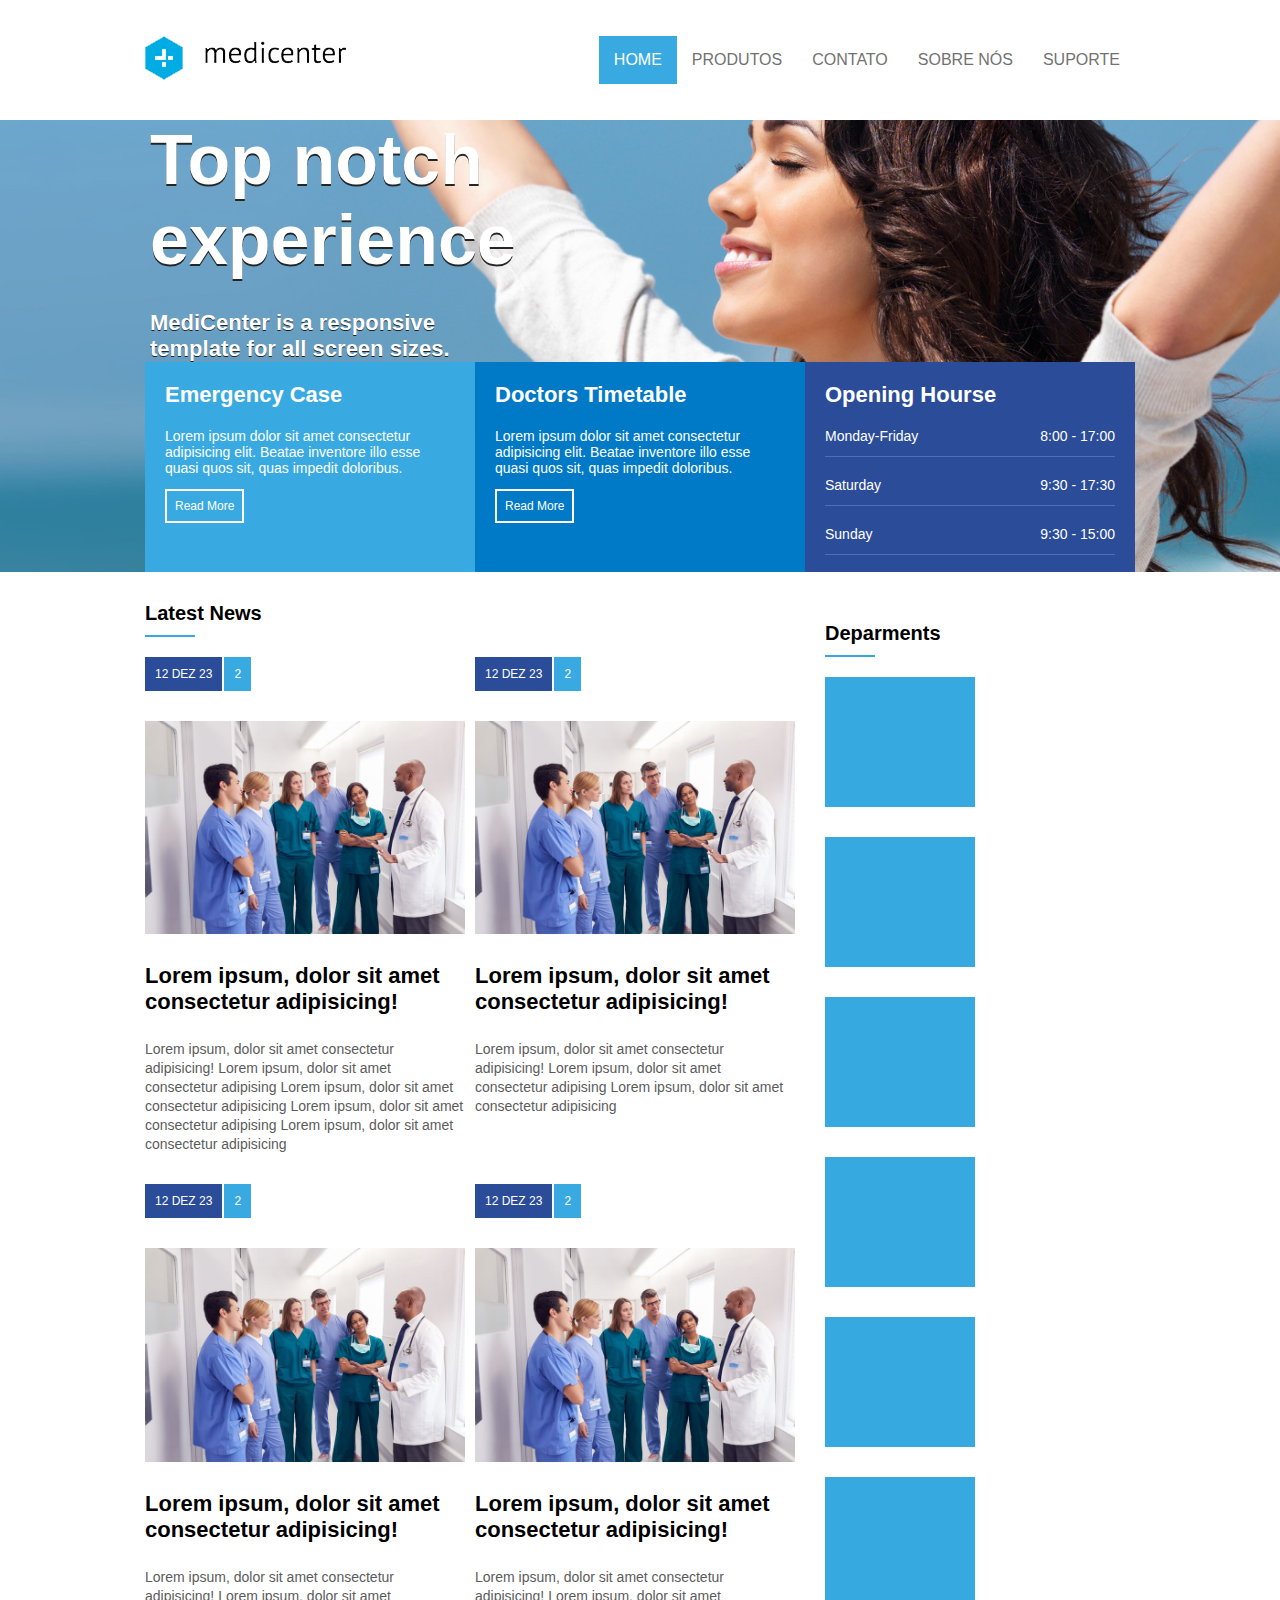
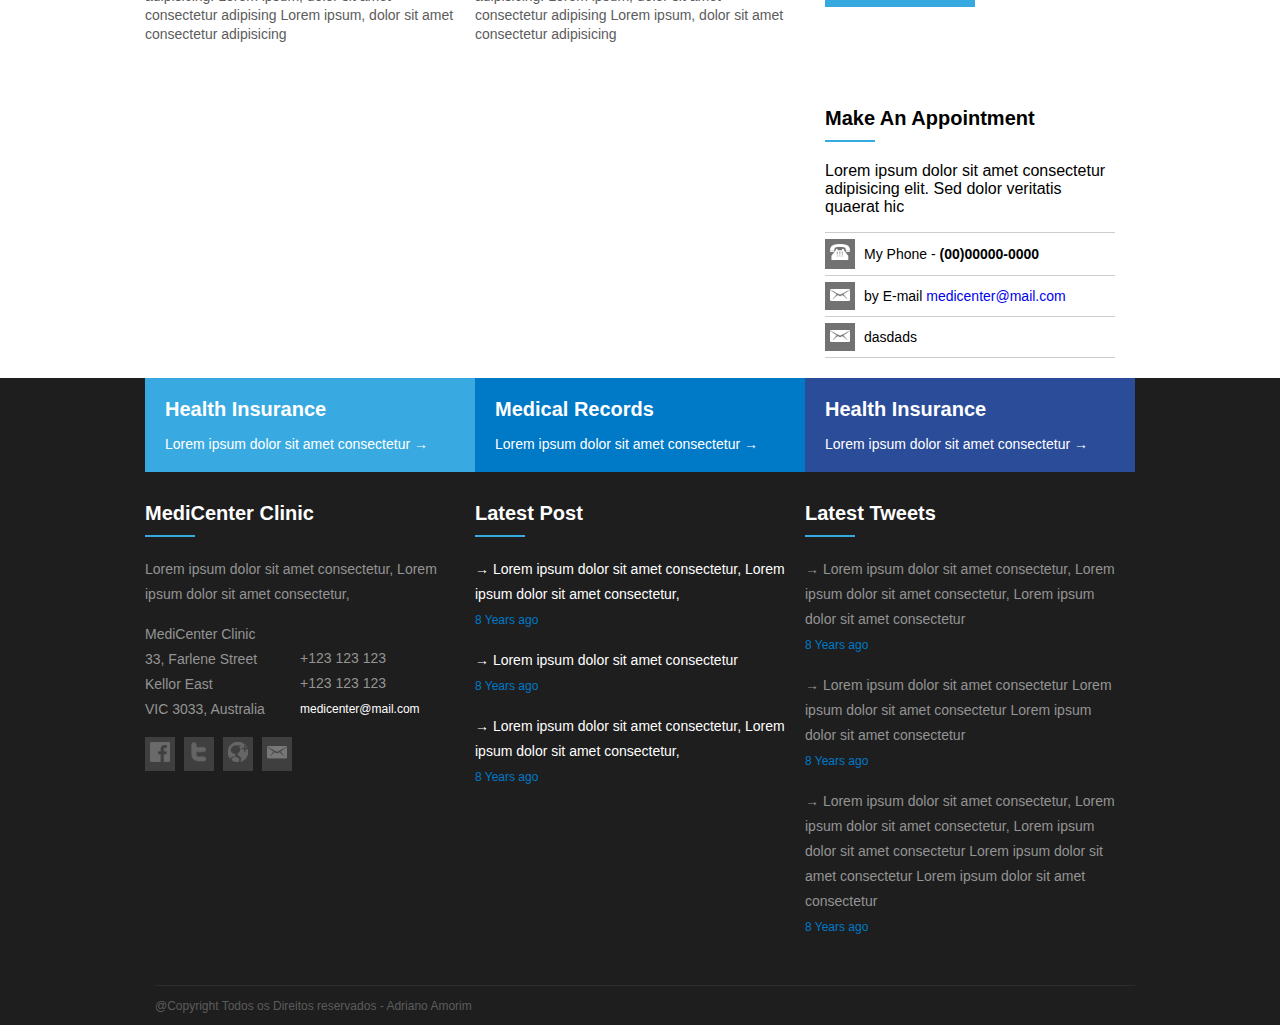
==== commit 29fa5e7a: "criado menu mobile" ====
--- a/public/index.html
+++ b/public/index.html
@@ -16,6 +16,11 @@
                 <a href="#"><img src="./img/logo.png" alt="logo"></a>
             </div>
             <div class="menu">
+                <div class="menuMobile">
+                    <div class="linhasMenuM"></div>
+                    <div class="linhasMenuM"></div>
+                    <div class="linhasMenuM"></div>
+                </div>
                 <nav>
                     <ul>
                         <li class="ativo"><a href="#">HOME</a></li>
--- a/public/css/style.css
+++ b/public/css/style.css
@@ -1,27 +1,42 @@
+/*CONFIG GLOBAIS*/
 * {
     margin: 0;
     padding: 0;
     box-sizing: border-box;
     font-family: Arial;
 }
-
+/*--------------------------------*/
+/*CABECALHO*/
 header {
     display: flex;
     justify-content: center;
     height: 120px;
 }
-
+/*-----------------------------*/
+/*CLASSES */
 .container {
     width: 990px;
     display: flex;
     justify-content: space-between;
 }
 
+/*MENU*/
 .logo {
     display: flex;
     align-items: center;
 }
-
+.menuMobile{
+    display: none;
+    width: 40px;
+    height: 40px;
+    margin-top: 40px;
+    margin-bottom: 40px;
+    margin-right: 20px;
+}
+.menuMobile .linhasMenuM{
+    height: 3px;
+    background-color: #39aae1;
+}
 .menu {
     display: flex;
     align-items: center;
@@ -228,11 +243,15 @@
 
 #descMake {
     border-bottom: 1px solid #cecdcd;
+    width: 100%;
 }
 
 #descMake p {
     margin-bottom: 16px;
     font-size: 16px;
+}
+.containerWidget{
+    padding: 20px;
 }
 
 
@@ -405,8 +424,28 @@
 .flexRow {
     display: flex;
 }
-
-@media (max-width: 700px) {
+/*RESPONSIVIDADE*/
+@media (max-width: 740px) {
+    header{
+        height: auto;
+    }
+    .menu{
+        flex-direction: column;
+    }
+    .menuMobile{
+        display: flex;
+        flex-direction: column;
+        justify-content: space-around;
+    }
+    nav ul{
+        flex-direction: column;
+        position: absolute;
+        right: 0;
+        display:none;
+        background-color: #fff;
+        border-bottom-left-radius: 10px;
+       
+    }
     #banner .textoBanner {
         padding: 20px;
     }
